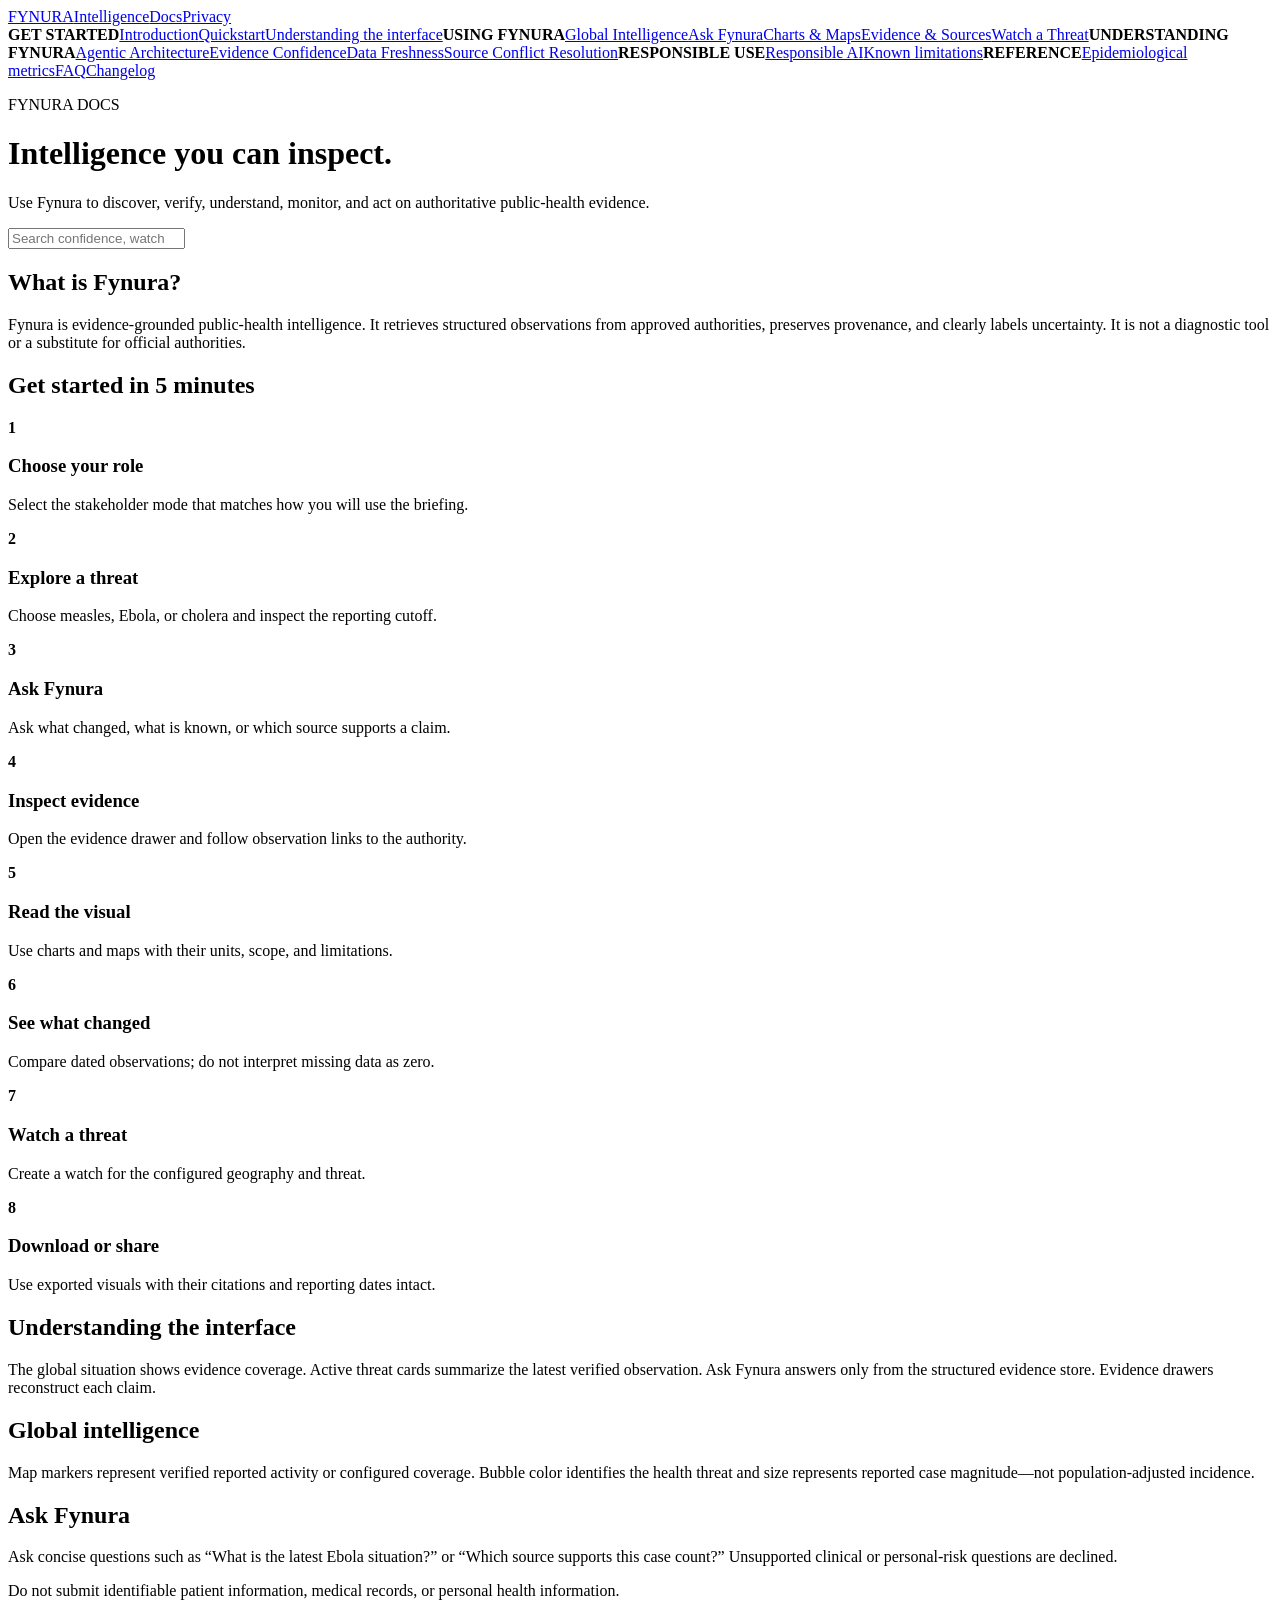
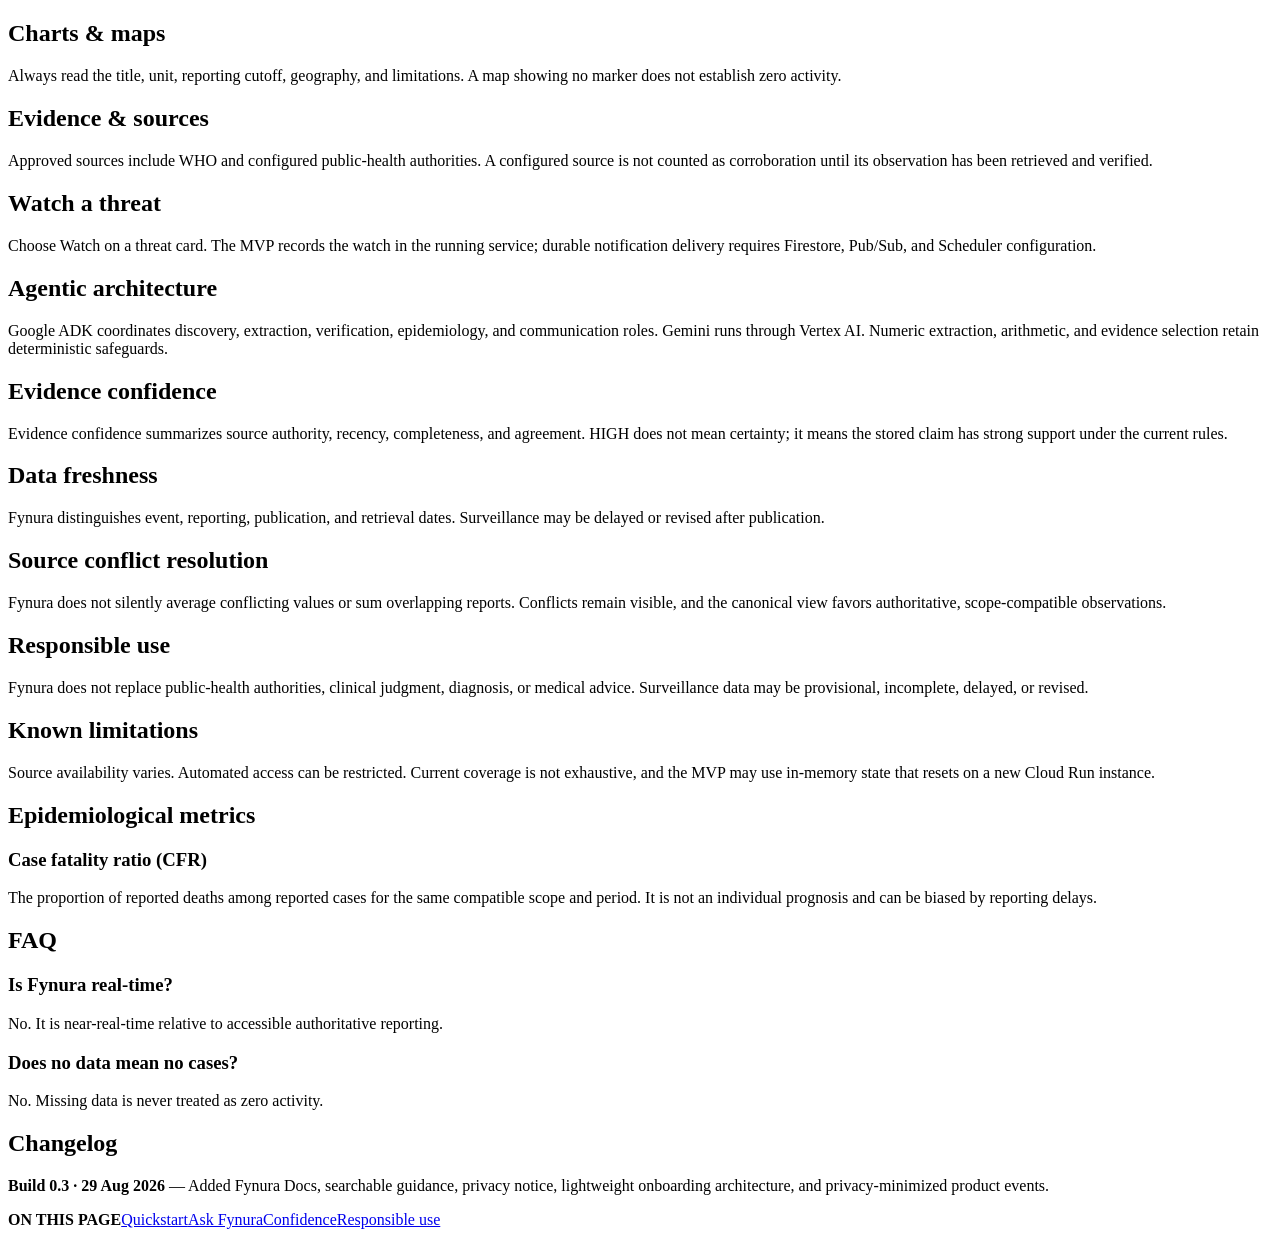
==== frontend/docs.html @ 89af2681 "Add Fynura Docs and privacy-first onboarding foundation" ====
<!doctype html><html lang="en"><head><meta charset="utf-8"><meta name="viewport" content="width=device-width,initial-scale=1"><title>Fynura Docs</title><meta name="description" content="Learn how to use Fynura evidence-grounded public-health intelligence."><link rel="stylesheet" href="/static/product.css?v=1"><script src="/static/docs.js?v=1" defer></script></head><body><nav class="product-nav"><a class="brand" href="/">FYNURA</a><a href="/">Intelligence</a><a href="/docs">Docs</a><a href="/privacy">Privacy</a></nav><div class="docs-shell"><aside class="docs-side"><b>GET STARTED</b><a href="#introduction">Introduction</a><a href="#quickstart">Quickstart</a><a href="#interface">Understanding the interface</a><b>USING FYNURA</b><a href="#global-intelligence">Global Intelligence</a><a href="#ask-fynura">Ask Fynura</a><a href="#charts-maps">Charts &amp; Maps</a><a href="#evidence">Evidence &amp; Sources</a><a href="#watch">Watch a Threat</a><b>UNDERSTANDING FYNURA</b><a href="#architecture">Agentic Architecture</a><a href="#confidence">Evidence Confidence</a><a href="#freshness">Data Freshness</a><a href="#conflict">Source Conflict Resolution</a><b>RESPONSIBLE USE</b><a href="#responsible-use">Responsible AI</a><a href="#limitations">Known limitations</a><b>REFERENCE</b><a href="#metrics">Epidemiological metrics</a><a href="#faq">FAQ</a><a href="#changelog">Changelog</a></aside><main class="docs-main"><p>FYNURA DOCS</p><h1>Intelligence you can inspect.</h1><p>Use Fynura to discover, verify, understand, monitor, and act on authoritative public-health evidence.</p><div class="docs-search"><input id="docs-search" type="search" placeholder="Search confidence, watch Ebola, source conflict…" aria-label="Search Fynura documentation"></div><div id="search-results" class="search-results" hidden></div><section id="introduction" data-title="Introduction What is Fynura"><h2>What is Fynura?</h2><p>Fynura is evidence-grounded public-health intelligence. It retrieves structured observations from approved authorities, preserves provenance, and clearly labels uncertainty. It is not a diagnostic tool or a substitute for official authorities.</p></section><section id="quickstart" data-title="Quickstart get started 5 minutes"><h2>Get started in 5 minutes</h2><div class="steps"><article class="step"><b>1</b><h3>Choose your role</h3><p>Select the stakeholder mode that matches how you will use the briefing.</p></article><article class="step"><b>2</b><h3>Explore a threat</h3><p>Choose measles, Ebola, or cholera and inspect the reporting cutoff.</p></article><article class="step"><b>3</b><h3>Ask Fynura</h3><p>Ask what changed, what is known, or which source supports a claim.</p></article><article class="step"><b>4</b><h3>Inspect evidence</h3><p>Open the evidence drawer and follow observation links to the authority.</p></article><article class="step"><b>5</b><h3>Read the visual</h3><p>Use charts and maps with their units, scope, and limitations.</p></article><article class="step"><b>6</b><h3>See what changed</h3><p>Compare dated observations; do not interpret missing data as zero.</p></article><article class="step"><b>7</b><h3>Watch a threat</h3><p>Create a watch for the configured geography and threat.</p></article><article class="step"><b>8</b><h3>Download or share</h3><p>Use exported visuals with their citations and reporting dates intact.</p></article></div></section><section id="interface" data-title="Understanding interface threat explorer"><h2>Understanding the interface</h2><p>The global situation shows evidence coverage. Active threat cards summarize the latest verified observation. Ask Fynura answers only from the structured evidence store. Evidence drawers reconstruct each claim.</p></section><section id="global-intelligence" data-title="Global Intelligence Threat Explorer measles data"><h2>Global intelligence</h2><p>Map markers represent verified reported activity or configured coverage. Bubble color identifies the health threat and size represents reported case magnitude—not population-adjusted incidence.</p></section><section id="ask-fynura" data-title="Ask Fynura stakeholder modes"><h2>Ask Fynura</h2><p>Ask concise questions such as “What is the latest Ebola situation?” or “Which source supports this case count?” Unsupported clinical or personal-risk questions are declined.</p><div class="callout">Do not submit identifiable patient information, medical records, or personal health information.</div></section><section id="charts-maps" data-title="Charts maps download chart visual"><h2>Charts &amp; maps</h2><p>Always read the title, unit, reporting cutoff, geography, and limitations. A map showing no marker does not establish zero activity.</p></section><section id="evidence" data-title="Evidence sources WHO CDC Africa CDC Ministries Health"><h2>Evidence &amp; sources</h2><p>Approved sources include WHO and configured public-health authorities. A configured source is not counted as corroboration until its observation has been retrieved and verified.</p></section><section id="watch" data-title="Watch a threat watch Ebola"><h2>Watch a threat</h2><p>Choose Watch on a threat card. The MVP records the watch in the running service; durable notification delivery requires Firestore, Pub/Sub, and Scheduler configuration.</p></section><section id="architecture" data-title="How works agentic architecture ADK Gemini Vertex AI"><h2>Agentic architecture</h2><p>Google ADK coordinates discovery, extraction, verification, epidemiology, and communication roles. Gemini runs through Vertex AI. Numeric extraction, arithmetic, and evidence selection retain deterministic safeguards.</p></section><section id="confidence" data-title="Evidence confidence signal level high moderate"><h2>Evidence confidence</h2><p>Evidence confidence summarizes source authority, recency, completeness, and agreement. HIGH does not mean certainty; it means the stored claim has strong support under the current rules.</p></section><section id="freshness" data-title="Data freshness reporting publication retrieval dates"><h2>Data freshness</h2><p>Fynura distinguishes event, reporting, publication, and retrieval dates. Surveillance may be delayed or revised after publication.</p></section><section id="conflict" data-title="source conflict resolution evidence fusion"><h2>Source conflict resolution</h2><p>Fynura does not silently average conflicting values or sum overlapping reports. Conflicts remain visible, and the canonical view favors authoritative, scope-compatible observations.</p></section><section id="responsible-use" data-title="Responsible AI privacy medical disclaimer appropriate use"><h2>Responsible use</h2><p>Fynura does not replace public-health authorities, clinical judgment, diagnosis, or medical advice. Surveillance data may be provisional, incomplete, delayed, or revised.</p></section><section id="limitations" data-title="known limitations data reporting"><h2>Known limitations</h2><p>Source availability varies. Automated access can be restricted. Current coverage is not exhaustive, and the MVP may use in-memory state that resets on a new Cloud Run instance.</p></section><section id="metrics" data-title="terminology epidemiological metrics CFR case fatality ratio"><h2>Epidemiological metrics</h2><h3>Case fatality ratio (CFR)</h3><p>The proportion of reported deaths among reported cases for the same compatible scope and period. It is not an individual prognosis and can be biased by reporting delays.</p></section><section id="faq" data-title="FAQ frequently asked questions"><h2>FAQ</h2><h3>Is Fynura real-time?</h3><p>No. It is near-real-time relative to accessible authoritative reporting.</p><h3>Does no data mean no cases?</h3><p>No. Missing data is never treated as zero activity.</p></section><section id="changelog" data-title="changelog updates"><h2>Changelog</h2><p><b>Build 0.3 · 29 Aug 2026</b> — Added Fynura Docs, searchable guidance, privacy notice, lightweight onboarding architecture, and privacy-minimized product events.</p></section></main><aside class="toc"><b>ON THIS PAGE</b><a href="#quickstart">Quickstart</a><a href="#ask-fynura">Ask Fynura</a><a href="#confidence">Confidence</a><a href="#responsible-use">Responsible use</a></aside></div></body></html>
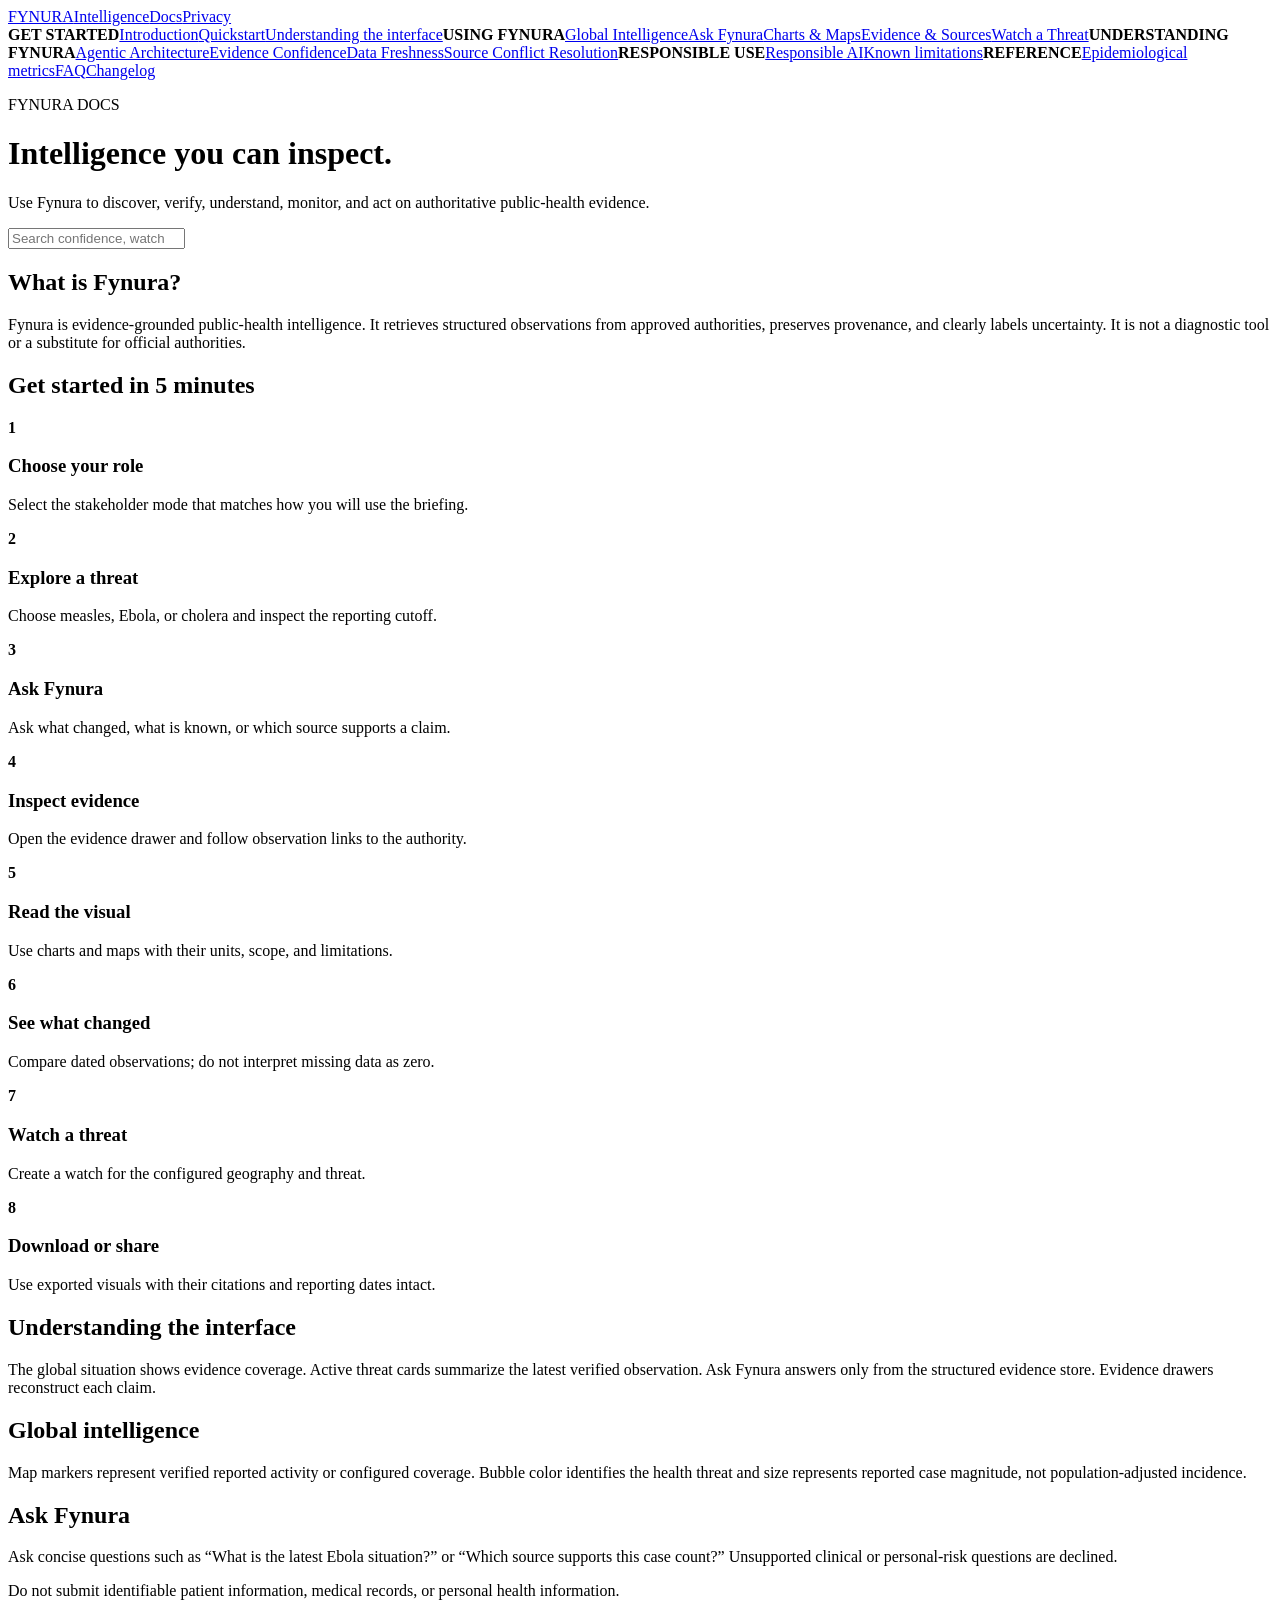
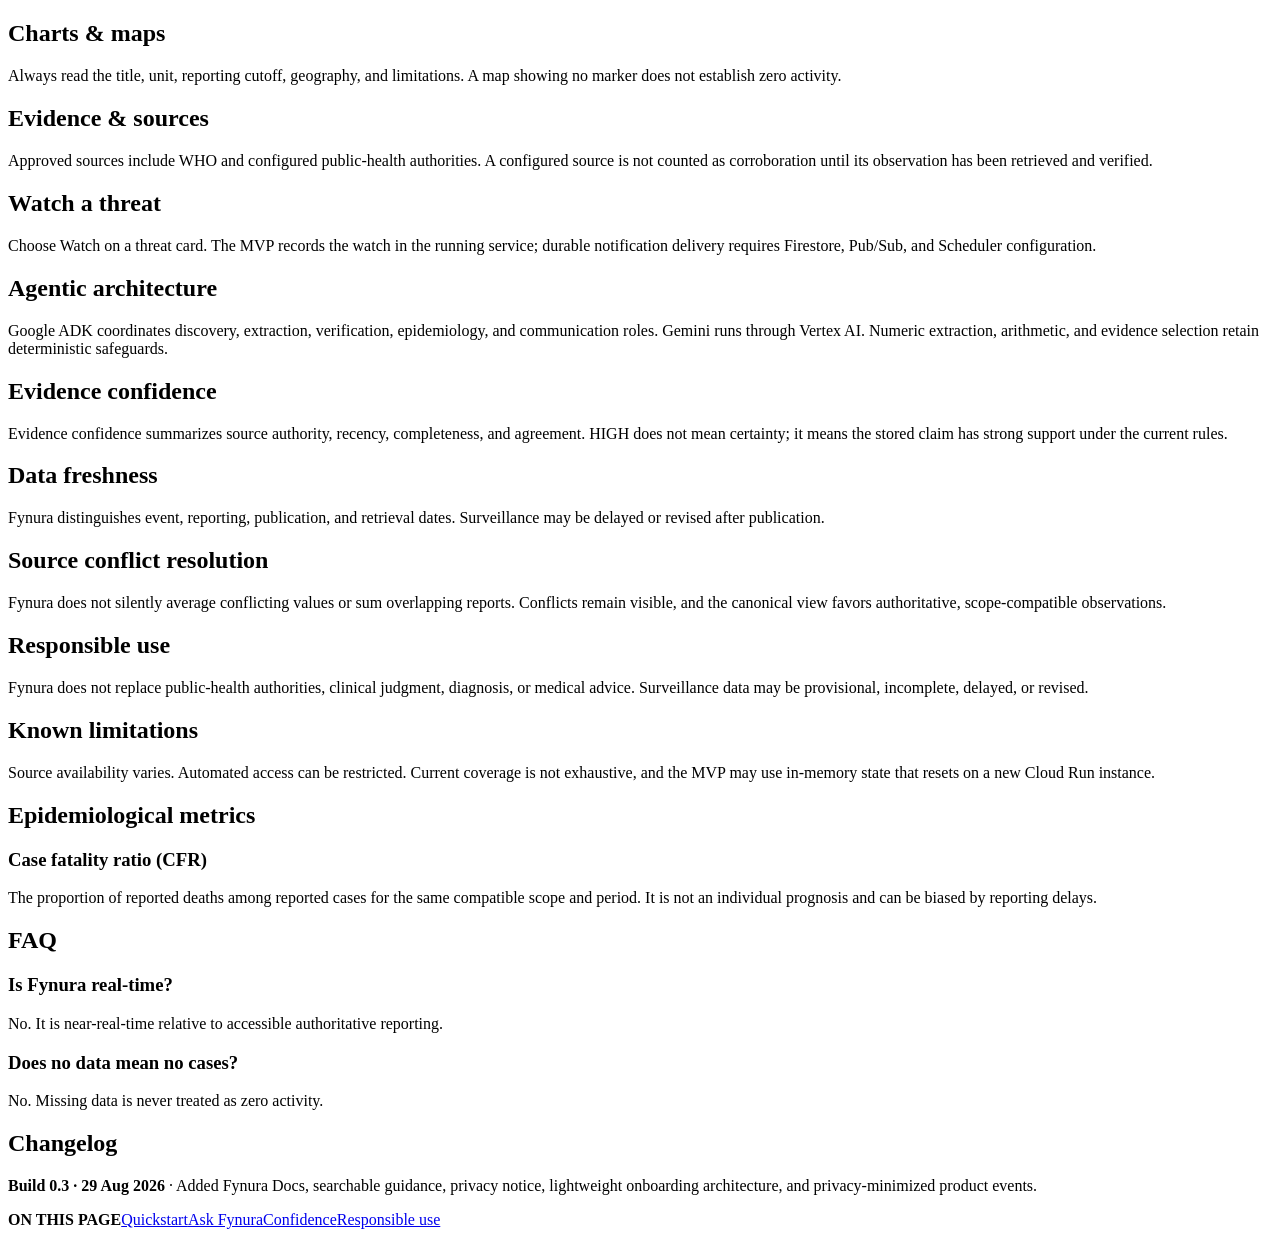
==== commit ac97f438: "Replace em dashes in app UI copy" ====
--- a/frontend/docs.html
+++ b/frontend/docs.html
@@ -1 +1 @@
-<!doctype html><html lang="en"><head><meta charset="utf-8"><meta name="viewport" content="width=device-width,initial-scale=1"><title>Fynura Docs</title><meta name="description" content="Learn how to use Fynura evidence-grounded public-health intelligence."><link rel="stylesheet" href="/static/product.css?v=1"><script src="/static/docs.js?v=1" defer></script></head><body><nav class="product-nav"><a class="brand" href="/">FYNURA</a><a href="/">Intelligence</a><a href="/docs">Docs</a><a href="/privacy">Privacy</a></nav><div class="docs-shell"><aside class="docs-side"><b>GET STARTED</b><a href="#introduction">Introduction</a><a href="#quickstart">Quickstart</a><a href="#interface">Understanding the interface</a><b>USING FYNURA</b><a href="#global-intelligence">Global Intelligence</a><a href="#ask-fynura">Ask Fynura</a><a href="#charts-maps">Charts &amp; Maps</a><a href="#evidence">Evidence &amp; Sources</a><a href="#watch">Watch a Threat</a><b>UNDERSTANDING FYNURA</b><a href="#architecture">Agentic Architecture</a><a href="#confidence">Evidence Confidence</a><a href="#freshness">Data Freshness</a><a href="#conflict">Source Conflict Resolution</a><b>RESPONSIBLE USE</b><a href="#responsible-use">Responsible AI</a><a href="#limitations">Known limitations</a><b>REFERENCE</b><a href="#metrics">Epidemiological metrics</a><a href="#faq">FAQ</a><a href="#changelog">Changelog</a></aside><main class="docs-main"><p>FYNURA DOCS</p><h1>Intelligence you can inspect.</h1><p>Use Fynura to discover, verify, understand, monitor, and act on authoritative public-health evidence.</p><div class="docs-search"><input id="docs-search" type="search" placeholder="Search confidence, watch Ebola, source conflict…" aria-label="Search Fynura documentation"></div><div id="search-results" class="search-results" hidden></div><section id="introduction" data-title="Introduction What is Fynura"><h2>What is Fynura?</h2><p>Fynura is evidence-grounded public-health intelligence. It retrieves structured observations from approved authorities, preserves provenance, and clearly labels uncertainty. It is not a diagnostic tool or a substitute for official authorities.</p></section><section id="quickstart" data-title="Quickstart get started 5 minutes"><h2>Get started in 5 minutes</h2><div class="steps"><article class="step"><b>1</b><h3>Choose your role</h3><p>Select the stakeholder mode that matches how you will use the briefing.</p></article><article class="step"><b>2</b><h3>Explore a threat</h3><p>Choose measles, Ebola, or cholera and inspect the reporting cutoff.</p></article><article class="step"><b>3</b><h3>Ask Fynura</h3><p>Ask what changed, what is known, or which source supports a claim.</p></article><article class="step"><b>4</b><h3>Inspect evidence</h3><p>Open the evidence drawer and follow observation links to the authority.</p></article><article class="step"><b>5</b><h3>Read the visual</h3><p>Use charts and maps with their units, scope, and limitations.</p></article><article class="step"><b>6</b><h3>See what changed</h3><p>Compare dated observations; do not interpret missing data as zero.</p></article><article class="step"><b>7</b><h3>Watch a threat</h3><p>Create a watch for the configured geography and threat.</p></article><article class="step"><b>8</b><h3>Download or share</h3><p>Use exported visuals with their citations and reporting dates intact.</p></article></div></section><section id="interface" data-title="Understanding interface threat explorer"><h2>Understanding the interface</h2><p>The global situation shows evidence coverage. Active threat cards summarize the latest verified observation. Ask Fynura answers only from the structured evidence store. Evidence drawers reconstruct each claim.</p></section><section id="global-intelligence" data-title="Global Intelligence Threat Explorer measles data"><h2>Global intelligence</h2><p>Map markers represent verified reported activity or configured coverage. Bubble color identifies the health threat and size represents reported case magnitude—not population-adjusted incidence.</p></section><section id="ask-fynura" data-title="Ask Fynura stakeholder modes"><h2>Ask Fynura</h2><p>Ask concise questions such as “What is the latest Ebola situation?” or “Which source supports this case count?” Unsupported clinical or personal-risk questions are declined.</p><div class="callout">Do not submit identifiable patient information, medical records, or personal health information.</div></section><section id="charts-maps" data-title="Charts maps download chart visual"><h2>Charts &amp; maps</h2><p>Always read the title, unit, reporting cutoff, geography, and limitations. A map showing no marker does not establish zero activity.</p></section><section id="evidence" data-title="Evidence sources WHO CDC Africa CDC Ministries Health"><h2>Evidence &amp; sources</h2><p>Approved sources include WHO and configured public-health authorities. A configured source is not counted as corroboration until its observation has been retrieved and verified.</p></section><section id="watch" data-title="Watch a threat watch Ebola"><h2>Watch a threat</h2><p>Choose Watch on a threat card. The MVP records the watch in the running service; durable notification delivery requires Firestore, Pub/Sub, and Scheduler configuration.</p></section><section id="architecture" data-title="How works agentic architecture ADK Gemini Vertex AI"><h2>Agentic architecture</h2><p>Google ADK coordinates discovery, extraction, verification, epidemiology, and communication roles. Gemini runs through Vertex AI. Numeric extraction, arithmetic, and evidence selection retain deterministic safeguards.</p></section><section id="confidence" data-title="Evidence confidence signal level high moderate"><h2>Evidence confidence</h2><p>Evidence confidence summarizes source authority, recency, completeness, and agreement. HIGH does not mean certainty; it means the stored claim has strong support under the current rules.</p></section><section id="freshness" data-title="Data freshness reporting publication retrieval dates"><h2>Data freshness</h2><p>Fynura distinguishes event, reporting, publication, and retrieval dates. Surveillance may be delayed or revised after publication.</p></section><section id="conflict" data-title="source conflict resolution evidence fusion"><h2>Source conflict resolution</h2><p>Fynura does not silently average conflicting values or sum overlapping reports. Conflicts remain visible, and the canonical view favors authoritative, scope-compatible observations.</p></section><section id="responsible-use" data-title="Responsible AI privacy medical disclaimer appropriate use"><h2>Responsible use</h2><p>Fynura does not replace public-health authorities, clinical judgment, diagnosis, or medical advice. Surveillance data may be provisional, incomplete, delayed, or revised.</p></section><section id="limitations" data-title="known limitations data reporting"><h2>Known limitations</h2><p>Source availability varies. Automated access can be restricted. Current coverage is not exhaustive, and the MVP may use in-memory state that resets on a new Cloud Run instance.</p></section><section id="metrics" data-title="terminology epidemiological metrics CFR case fatality ratio"><h2>Epidemiological metrics</h2><h3>Case fatality ratio (CFR)</h3><p>The proportion of reported deaths among reported cases for the same compatible scope and period. It is not an individual prognosis and can be biased by reporting delays.</p></section><section id="faq" data-title="FAQ frequently asked questions"><h2>FAQ</h2><h3>Is Fynura real-time?</h3><p>No. It is near-real-time relative to accessible authoritative reporting.</p><h3>Does no data mean no cases?</h3><p>No. Missing data is never treated as zero activity.</p></section><section id="changelog" data-title="changelog updates"><h2>Changelog</h2><p><b>Build 0.3 · 29 Aug 2026</b> — Added Fynura Docs, searchable guidance, privacy notice, lightweight onboarding architecture, and privacy-minimized product events.</p></section></main><aside class="toc"><b>ON THIS PAGE</b><a href="#quickstart">Quickstart</a><a href="#ask-fynura">Ask Fynura</a><a href="#confidence">Confidence</a><a href="#responsible-use">Responsible use</a></aside></div></body></html>
+<!doctype html><html lang="en"><head><meta charset="utf-8"><meta name="viewport" content="width=device-width,initial-scale=1"><title>Fynura Docs</title><meta name="description" content="Learn how to use Fynura evidence-grounded public-health intelligence."><link rel="stylesheet" href="/static/product.css?v=1"><script src="/static/docs.js?v=1" defer></script></head><body><nav class="product-nav"><a class="brand" href="/">FYNURA</a><a href="/">Intelligence</a><a href="/docs">Docs</a><a href="/privacy">Privacy</a></nav><div class="docs-shell"><aside class="docs-side"><b>GET STARTED</b><a href="#introduction">Introduction</a><a href="#quickstart">Quickstart</a><a href="#interface">Understanding the interface</a><b>USING FYNURA</b><a href="#global-intelligence">Global Intelligence</a><a href="#ask-fynura">Ask Fynura</a><a href="#charts-maps">Charts &amp; Maps</a><a href="#evidence">Evidence &amp; Sources</a><a href="#watch">Watch a Threat</a><b>UNDERSTANDING FYNURA</b><a href="#architecture">Agentic Architecture</a><a href="#confidence">Evidence Confidence</a><a href="#freshness">Data Freshness</a><a href="#conflict">Source Conflict Resolution</a><b>RESPONSIBLE USE</b><a href="#responsible-use">Responsible AI</a><a href="#limitations">Known limitations</a><b>REFERENCE</b><a href="#metrics">Epidemiological metrics</a><a href="#faq">FAQ</a><a href="#changelog">Changelog</a></aside><main class="docs-main"><p>FYNURA DOCS</p><h1>Intelligence you can inspect.</h1><p>Use Fynura to discover, verify, understand, monitor, and act on authoritative public-health evidence.</p><div class="docs-search"><input id="docs-search" type="search" placeholder="Search confidence, watch Ebola, source conflict…" aria-label="Search Fynura documentation"></div><div id="search-results" class="search-results" hidden></div><section id="introduction" data-title="Introduction What is Fynura"><h2>What is Fynura?</h2><p>Fynura is evidence-grounded public-health intelligence. It retrieves structured observations from approved authorities, preserves provenance, and clearly labels uncertainty. It is not a diagnostic tool or a substitute for official authorities.</p></section><section id="quickstart" data-title="Quickstart get started 5 minutes"><h2>Get started in 5 minutes</h2><div class="steps"><article class="step"><b>1</b><h3>Choose your role</h3><p>Select the stakeholder mode that matches how you will use the briefing.</p></article><article class="step"><b>2</b><h3>Explore a threat</h3><p>Choose measles, Ebola, or cholera and inspect the reporting cutoff.</p></article><article class="step"><b>3</b><h3>Ask Fynura</h3><p>Ask what changed, what is known, or which source supports a claim.</p></article><article class="step"><b>4</b><h3>Inspect evidence</h3><p>Open the evidence drawer and follow observation links to the authority.</p></article><article class="step"><b>5</b><h3>Read the visual</h3><p>Use charts and maps with their units, scope, and limitations.</p></article><article class="step"><b>6</b><h3>See what changed</h3><p>Compare dated observations; do not interpret missing data as zero.</p></article><article class="step"><b>7</b><h3>Watch a threat</h3><p>Create a watch for the configured geography and threat.</p></article><article class="step"><b>8</b><h3>Download or share</h3><p>Use exported visuals with their citations and reporting dates intact.</p></article></div></section><section id="interface" data-title="Understanding interface threat explorer"><h2>Understanding the interface</h2><p>The global situation shows evidence coverage. Active threat cards summarize the latest verified observation. Ask Fynura answers only from the structured evidence store. Evidence drawers reconstruct each claim.</p></section><section id="global-intelligence" data-title="Global Intelligence Threat Explorer measles data"><h2>Global intelligence</h2><p>Map markers represent verified reported activity or configured coverage. Bubble color identifies the health threat and size represents reported case magnitude, not population-adjusted incidence.</p></section><section id="ask-fynura" data-title="Ask Fynura stakeholder modes"><h2>Ask Fynura</h2><p>Ask concise questions such as “What is the latest Ebola situation?” or “Which source supports this case count?” Unsupported clinical or personal-risk questions are declined.</p><div class="callout">Do not submit identifiable patient information, medical records, or personal health information.</div></section><section id="charts-maps" data-title="Charts maps download chart visual"><h2>Charts &amp; maps</h2><p>Always read the title, unit, reporting cutoff, geography, and limitations. A map showing no marker does not establish zero activity.</p></section><section id="evidence" data-title="Evidence sources WHO CDC Africa CDC Ministries Health"><h2>Evidence &amp; sources</h2><p>Approved sources include WHO and configured public-health authorities. A configured source is not counted as corroboration until its observation has been retrieved and verified.</p></section><section id="watch" data-title="Watch a threat watch Ebola"><h2>Watch a threat</h2><p>Choose Watch on a threat card. The MVP records the watch in the running service; durable notification delivery requires Firestore, Pub/Sub, and Scheduler configuration.</p></section><section id="architecture" data-title="How works agentic architecture ADK Gemini Vertex AI"><h2>Agentic architecture</h2><p>Google ADK coordinates discovery, extraction, verification, epidemiology, and communication roles. Gemini runs through Vertex AI. Numeric extraction, arithmetic, and evidence selection retain deterministic safeguards.</p></section><section id="confidence" data-title="Evidence confidence signal level high moderate"><h2>Evidence confidence</h2><p>Evidence confidence summarizes source authority, recency, completeness, and agreement. HIGH does not mean certainty; it means the stored claim has strong support under the current rules.</p></section><section id="freshness" data-title="Data freshness reporting publication retrieval dates"><h2>Data freshness</h2><p>Fynura distinguishes event, reporting, publication, and retrieval dates. Surveillance may be delayed or revised after publication.</p></section><section id="conflict" data-title="source conflict resolution evidence fusion"><h2>Source conflict resolution</h2><p>Fynura does not silently average conflicting values or sum overlapping reports. Conflicts remain visible, and the canonical view favors authoritative, scope-compatible observations.</p></section><section id="responsible-use" data-title="Responsible AI privacy medical disclaimer appropriate use"><h2>Responsible use</h2><p>Fynura does not replace public-health authorities, clinical judgment, diagnosis, or medical advice. Surveillance data may be provisional, incomplete, delayed, or revised.</p></section><section id="limitations" data-title="known limitations data reporting"><h2>Known limitations</h2><p>Source availability varies. Automated access can be restricted. Current coverage is not exhaustive, and the MVP may use in-memory state that resets on a new Cloud Run instance.</p></section><section id="metrics" data-title="terminology epidemiological metrics CFR case fatality ratio"><h2>Epidemiological metrics</h2><h3>Case fatality ratio (CFR)</h3><p>The proportion of reported deaths among reported cases for the same compatible scope and period. It is not an individual prognosis and can be biased by reporting delays.</p></section><section id="faq" data-title="FAQ frequently asked questions"><h2>FAQ</h2><h3>Is Fynura real-time?</h3><p>No. It is near-real-time relative to accessible authoritative reporting.</p><h3>Does no data mean no cases?</h3><p>No. Missing data is never treated as zero activity.</p></section><section id="changelog" data-title="changelog updates"><h2>Changelog</h2><p><b>Build 0.3 · 29 Aug 2026</b> · Added Fynura Docs, searchable guidance, privacy notice, lightweight onboarding architecture, and privacy-minimized product events.</p></section></main><aside class="toc"><b>ON THIS PAGE</b><a href="#quickstart">Quickstart</a><a href="#ask-fynura">Ask Fynura</a><a href="#confidence">Confidence</a><a href="#responsible-use">Responsible use</a></aside></div></body></html>
